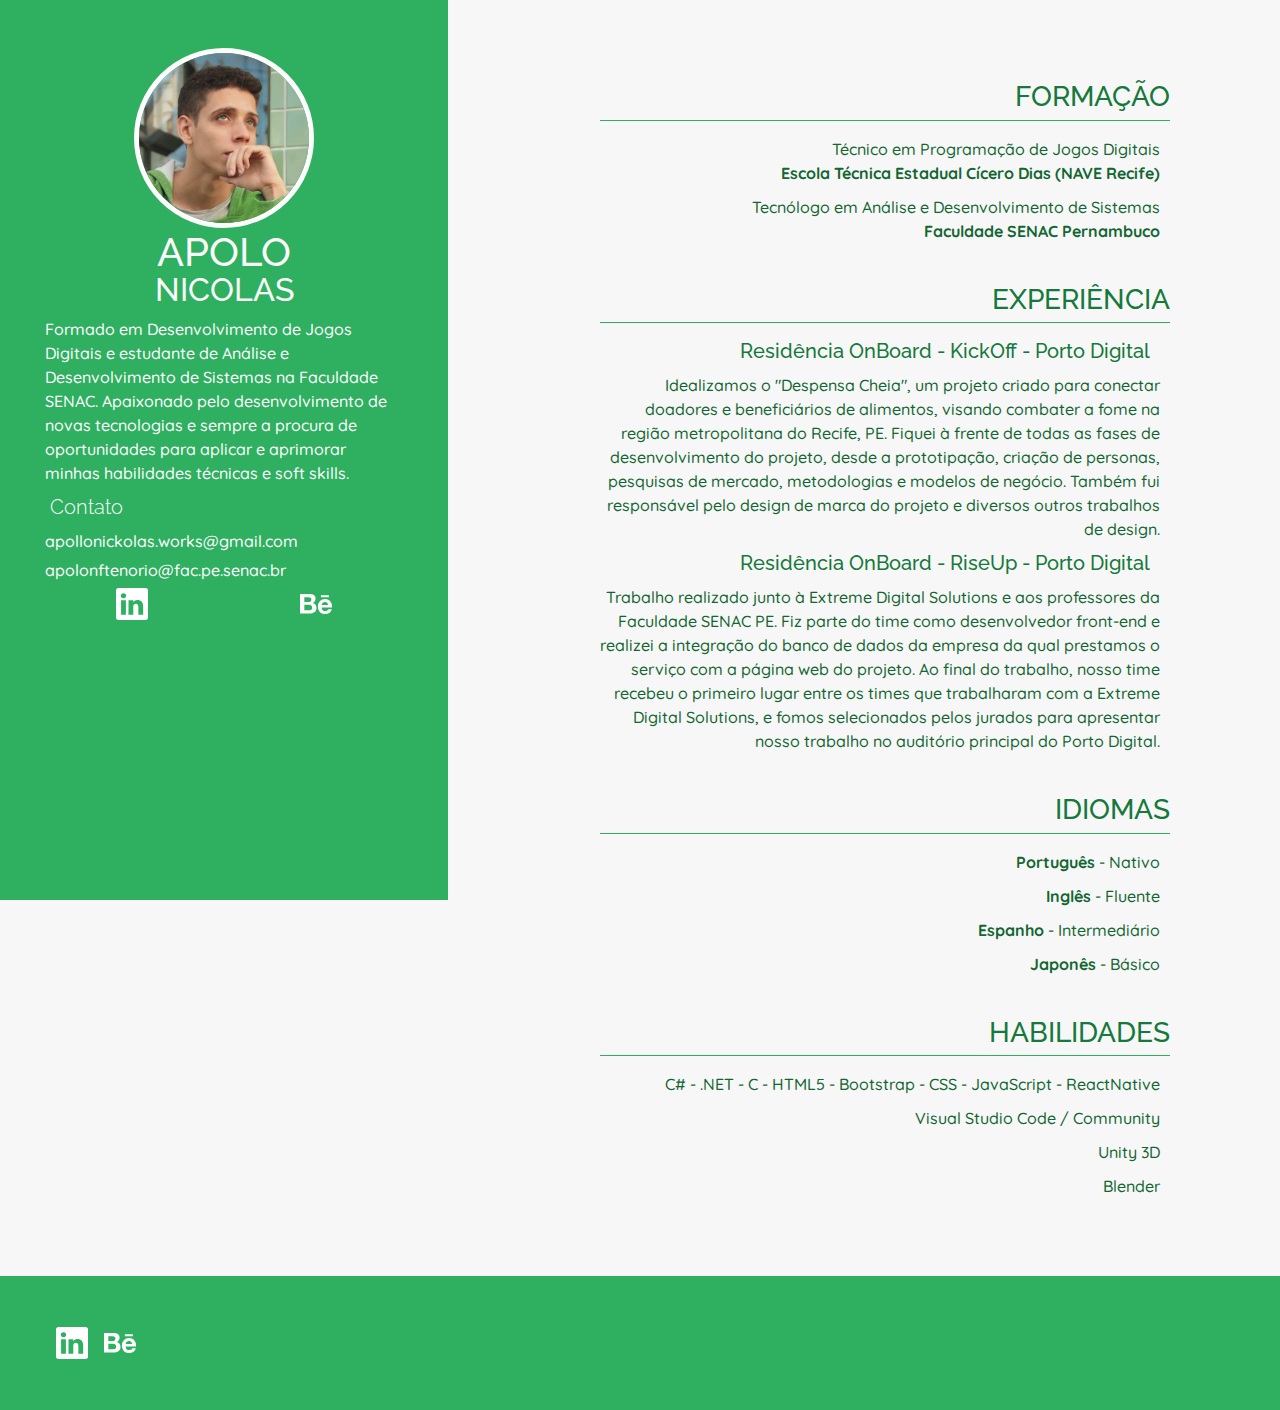
==== index.html @ 93481ec7 "Update and rename curriculo.html to index.html" ====
<!DOCTYPE html>
<html lang="en">
  <head>
    <meta charset="UTF-8" />
    <meta http-equiv="X-UA-Compatible" content="IE=edge" />
    <meta name="viewport" content="width=device-width, initial-scale=1.0" />
    <title>Apolo Nicolas</title>
    <link rel="stylesheet" href="style.css" />
    <link rel="icon" href="icons/icon.ico" />

    <!-- Bootstrap CSS -->
    <link
      rel="stylesheet"
      href="https://cdn.jsdelivr.net/npm/bootstrap@4.4.1/dist/css/bootstrap.min.css"
      integrity="sha384-Vkoo8x4CGsO3+Hhxv8T/Q5PaXtkKtu6ug5TOeNV6gBiFeWPGFN9MuhOf23Q9Ifjh"
      crossorigin="anonymous"
    />

    <style>
      @import url("https://fonts.googleapis.com/css2?family=Overpass:ital,wght@0,200;0,300;0,500;0,700;1,400&display=swap");

      @import url("https://fonts.googleapis.com/css2?family=Raleway:wght@800;900&display=swap");

      @import url("https://fonts.googleapis.com/css2?family=Quicksand:wght@300;400;500;600;700&display=swap");
    </style>
  </head>

  <body>
    <main>
      <div class="container">
        <div class="leftDiv">
          <div class="justifyContainer">
            <img id="profileImage" src="images/perfil.png" />
          </div>

          <h1>APOLO</h1>
          <h2>NICOLAS</h2>

          <p>
            Formado em Desenvolvimento de Jogos Digitais e estudante de Análise
            e Desenvolvimento de Sistemas na Faculdade SENAC. Apaixonado pelo
            desenvolvimento de novas tecnologias e sempre a procura de
            oportunidades para aplicar e aprimorar minhas habilidades técnicas e
            soft skills.
          </p>

          <h3>Contato</h3>
          <p>apollonickolas.works@gmail.com</p>
          <p>apolonftenorio@fac.pe.senac.br</p>

          <div class="justifyContainer">
            <button
              class="button socialMediaButton"
              target="_blank"
              onclick="location.href = 'https://www.linkedin.com/in/apolo-nicolas-55b747216/'"
            >
              <svg
                xmlns="http://www.w3.org/2000/svg"
                width="32"
                fill="white"
                class="bi bi-linkedin"
                viewBox="0 0 16 16"
              >
                <path
                  d="M0 1.146C0 .513.526 0 1.175 0h13.65C15.474 0 16 .513 16 1.146v13.708c0 .633-.526 1.146-1.175 1.146H1.175C.526 16 0 15.487 0 14.854V1.146zm4.943 12.248V6.169H2.542v7.225h2.401zm-1.2-8.212c.837 0 1.358-.554 1.358-1.248-.015-.709-.52-1.248-1.342-1.248-.822 0-1.359.54-1.359 1.248 0 .694.521 1.248 1.327 1.248h.016zm4.908 8.212V9.359c0-.216.016-.432.08-.586.173-.431.568-.878 1.232-.878.869 0 1.216.662 1.216 1.634v3.865h2.401V9.25c0-2.22-1.184-3.252-2.764-3.252-1.274 0-1.845.7-2.165 1.193v.025h-.016a5.54 5.54 0 0 1 .016-.025V6.169h-2.4c.03.678 0 7.225 0 7.225h2.4z"
                />
              </svg>
            </button>

            <button
              class="button socialMediaButton"
              onclick="location.href = 'https://www.behance.net/apolonicolasdesign/resume'"
            >
              <svg
                xmlns="http://www.w3.org/2000/svg"
                width="32"
                fill="white"
                class="bi bi-behance"
                viewBox="0 0 16 16"
              >
                <path
                  d="M4.654 3c.461 0 .887.035 1.278.14.39.07.711.216.996.391.286.176.497.426.641.747.14.32.216.711.216 1.137 0 .496-.106.922-.356 1.242-.215.32-.566.606-.997.817.606.176 1.067.496 1.348.922.281.426.461.957.461 1.563 0 .496-.105.922-.285 1.278a2.317 2.317 0 0 1-.782.887c-.32.215-.711.39-1.137.496a5.329 5.329 0 0 1-1.278.176L0 12.803V3h4.654zm-.285 3.978c.39 0 .71-.105.957-.285.246-.18.355-.497.355-.887 0-.216-.035-.426-.105-.567a.981.981 0 0 0-.32-.355 1.84 1.84 0 0 0-.461-.176c-.176-.035-.356-.035-.567-.035H2.17v2.31c0-.005 2.2-.005 2.2-.005zm.105 4.193c.215 0 .426-.035.606-.07.176-.035.356-.106.496-.216s.25-.215.356-.39c.07-.176.14-.391.14-.641 0-.496-.14-.852-.426-1.102-.285-.215-.676-.32-1.137-.32H2.17v2.734h2.305v.005zm6.858-.035c.286.285.711.426 1.278.426.39 0 .746-.106 1.032-.286.285-.215.46-.426.53-.64h1.74c-.286.851-.712 1.457-1.278 1.848-.566.355-1.243.566-2.06.566a4.135 4.135 0 0 1-1.527-.285 2.827 2.827 0 0 1-1.137-.782 2.851 2.851 0 0 1-.712-1.172c-.175-.461-.25-.957-.25-1.528 0-.531.07-1.032.25-1.493.18-.46.426-.852.747-1.207.32-.32.711-.606 1.137-.782a4.018 4.018 0 0 1 1.493-.285c.606 0 1.137.105 1.598.355.46.25.817.532 1.102.958.285.39.496.851.641 1.348.07.496.105.996.07 1.563h-5.15c0 .58.21 1.11.496 1.396zm2.24-3.732c-.25-.25-.642-.391-1.103-.391-.32 0-.566.07-.781.176-.215.105-.356.25-.496.39a.957.957 0 0 0-.25.497c-.036.175-.07.32-.07.46h3.196c-.07-.526-.25-.882-.497-1.132zm-3.127-3.728h3.978v.957h-3.978v-.957z"
                />
              </svg>
            </button>
          </div>
        </div>

        <div class="rightDiv">
          <h1>FORMAÇÃO</h1>
          <hr class="hr" />
          <p>
            Técnico em Programação de Jogos Digitais <br />
            <b>Escola Técnica Estadual Cícero Dias (NAVE Recife)</b>
          </p>

          <p>
            Tecnólogo em Análise e Desenvolvimento de Sistemas <br />
            <b>Faculdade SENAC Pernambuco</b>
          </p>

          <div class="experiences">
            <h1>EXPERIÊNCIA</h1>
            <hr class="hr" />
            <h2>Residência OnBoard - KickOff - Porto Digital</h2>

            <p>
              Idealizamos o "Despensa Cheia", um projeto criado para conectar
              doadores e beneficiários de alimentos, visando combater a fome na
              região metropolitana do Recife, PE. Fiquei à frente de todas as
              fases de desenvolvimento do projeto, desde a prototipação, criação
              de personas, pesquisas de mercado, metodologias e modelos de
              negócio. Também fui responsável pelo design de marca do projeto e
              diversos outros trabalhos de design.
            </p>

            <h2>Residência OnBoard - RiseUp - Porto Digital</h2>

            <p>
              Trabalho realizado junto à Extreme Digital Solutions e aos
              professores da Faculdade SENAC PE. Fiz parte do time como
              desenvolvedor front-end e realizei a integração do banco de dados
              da empresa da qual prestamos o serviço com a página web do
              projeto. Ao final do trabalho, nosso time recebeu o primeiro lugar
              entre os times que trabalharam com a Extreme Digital Solutions, e
              fomos selecionados pelos jurados para apresentar nosso trabalho no
              auditório principal do Porto Digital.
            </p>
          </div>

          <h1>IDIOMAS</h1>
          <hr class="hr" />
          <p><b>Português</b> - Nativo</p>
          <p><b>Inglês</b> - Fluente</p>
          <p><b>Espanho</b> - Intermediário</p>
          <p><b>Japonês</b> - Básico</p>

          <h1>HABILIDADES</h1>
          <hr class="hr" />
          <p>
            C# - .NET - C - HTML5 - Bootstrap - CSS - JavaScript - ReactNative
          </p>

          <p>Visual Studio Code / Community</p>
          <p>Unity 3D</p>
          <p>Blender</p>
        </div>
      </div>
    </main>
  </body>

  <footer>
    <button
      class="button socialMediaButton"
      target="_blank"
      onclick="location.href = 'https://www.linkedin.com/in/apolo-nicolas-55b747216/'"
    >
      <svg
        xmlns="http://www.w3.org/2000/svg"
        width="32"
        fill="white"
        class="bi bi-linkedin"
        viewBox="0 0 16 16"
      >
        <path
          d="M0 1.146C0 .513.526 0 1.175 0h13.65C15.474 0 16 .513 16 1.146v13.708c0 .633-.526 1.146-1.175 1.146H1.175C.526 16 0 15.487 0 14.854V1.146zm4.943 12.248V6.169H2.542v7.225h2.401zm-1.2-8.212c.837 0 1.358-.554 1.358-1.248-.015-.709-.52-1.248-1.342-1.248-.822 0-1.359.54-1.359 1.248 0 .694.521 1.248 1.327 1.248h.016zm4.908 8.212V9.359c0-.216.016-.432.08-.586.173-.431.568-.878 1.232-.878.869 0 1.216.662 1.216 1.634v3.865h2.401V9.25c0-2.22-1.184-3.252-2.764-3.252-1.274 0-1.845.7-2.165 1.193v.025h-.016a5.54 5.54 0 0 1 .016-.025V6.169h-2.4c.03.678 0 7.225 0 7.225h2.4z"
        />
      </svg>
    </button>

    <button
      class="button socialMediaButton"
      onclick="location.href = 'https://www.behance.net/apolonicolasdesign/resume'"
    >
      <svg
        xmlns="http://www.w3.org/2000/svg"
        width="32"
        fill="white"
        class="bi bi-behance"
        viewBox="0 0 16 16"
      >
        <path
          d="M4.654 3c.461 0 .887.035 1.278.14.39.07.711.216.996.391.286.176.497.426.641.747.14.32.216.711.216 1.137 0 .496-.106.922-.356 1.242-.215.32-.566.606-.997.817.606.176 1.067.496 1.348.922.281.426.461.957.461 1.563 0 .496-.105.922-.285 1.278a2.317 2.317 0 0 1-.782.887c-.32.215-.711.39-1.137.496a5.329 5.329 0 0 1-1.278.176L0 12.803V3h4.654zm-.285 3.978c.39 0 .71-.105.957-.285.246-.18.355-.497.355-.887 0-.216-.035-.426-.105-.567a.981.981 0 0 0-.32-.355 1.84 1.84 0 0 0-.461-.176c-.176-.035-.356-.035-.567-.035H2.17v2.31c0-.005 2.2-.005 2.2-.005zm.105 4.193c.215 0 .426-.035.606-.07.176-.035.356-.106.496-.216s.25-.215.356-.39c.07-.176.14-.391.14-.641 0-.496-.14-.852-.426-1.102-.285-.215-.676-.32-1.137-.32H2.17v2.734h2.305v.005zm6.858-.035c.286.285.711.426 1.278.426.39 0 .746-.106 1.032-.286.285-.215.46-.426.53-.64h1.74c-.286.851-.712 1.457-1.278 1.848-.566.355-1.243.566-2.06.566a4.135 4.135 0 0 1-1.527-.285 2.827 2.827 0 0 1-1.137-.782 2.851 2.851 0 0 1-.712-1.172c-.175-.461-.25-.957-.25-1.528 0-.531.07-1.032.25-1.493.18-.46.426-.852.747-1.207.32-.32.711-.606 1.137-.782a4.018 4.018 0 0 1 1.493-.285c.606 0 1.137.105 1.598.355.46.25.817.532 1.102.958.285.39.496.851.641 1.348.07.496.105.996.07 1.563h-5.15c0 .58.21 1.11.496 1.396zm2.24-3.732c-.25-.25-.642-.391-1.103-.391-.32 0-.566.07-.781.176-.215.105-.356.25-.496.39a.957.957 0 0 0-.25.497c-.036.175-.07.32-.07.46h3.196c-.07-.526-.25-.882-.497-1.132zm-3.127-3.728h3.978v.957h-3.978v-.957z"
        />
      </svg>
    </button>
  </footer>
</html>
---- style.css ----
h1 {
  font-family: "Raleway", sans-serif;
  font-weight: 700;
  color: rgb(250, 250, 250);
  font-size: 48px;

  margin-top: 0px;

  text-align: center;
}

h2 {
  font-family: "Raleway", sans-serif;
  font-weight: 700;
  font-size: 39px;
  color: rgb(250, 250, 250);

  text-align: center;
}

h3 {
  font-family: "Raleway", sans-serif;
  font-weight: 300 !important;
  font-size: 20px !important;
}

body {
  text-align: center;
  align-self: center;

  background-color: #f7f7f7 !important;

  font-family: "Quicksand", sans-serif !important;
  font-weight: 500 !important;
}

/* https://coolors.co/palette/d6d2d2-f1e4f3-f4bbd3-f686bd-fe5d9f */

.container {
  display: flex;

  margin-bottom: 38px;
}

.leftDiv {
  width: 35%;
  background-color: #2faf60;
  position: fixed;
  top: 0;
  left: 0;
  bottom: 0;

  padding: 20px 40px 40px 40px;
}

.rightDiv {
  flex: 1;
  margin-left: 300px; /* Adjust this to match the width of the left part */

  align-self: right;

  color: #126632;

  background-color: #f7f7f7;

  text-align: right;
  text-overflow: clip;

  padding-left: 15px;
  padding-right: 25px;

  padding-top: 20px;
  padding-bottom: 30px;

  margin-top: 20px;
}

.leftDiv p {
  text-align: left;
  text-overflow: clip;

  margin: 5px;

  color: white;
}

.leftDiv h1 {
  margin-bottom: -5px;
}

.leftDiv h3 {
  text-align: left;
  text-overflow: clip;

  margin: 10px;

  color: white;
}

.justifyContainer {
  display: flex;
  justify-content: center;
  align-items: center;
}

.rightDiv p {
  margin-bottom: -12px;
  margin: 10px;
  margin-left: 200px;
}

.rightDiv h1 {
  color: #16793c;
  font-size: 28px;

  text-align: right;

  margin-top: 40px;
  margin-bottom: -10px;
}

.hr {
  border-color: #2faf60;
  margin-left: 200px;
}

.rightDiv h2 {
  color: #16793c;
  font-size: 20px;

  text-align: right;

  margin-top: 10px;

  margin-right: 20px;
}

a {
  margin-bottom: 50px;

  width: 80px;
  height: 30px;

  background-color: #40798c;
  color: white;

  font-family: "Overpass", sans-serif;
  border: none;
}

.contactForm {
  font-family: "Overpass", sans-serif;
  font-weight: 300;

  color: #0b2027;
}

#profileImage {
  border: 5px solid #fcfcfc;

  width: 180px;

  overflow: hidden;
  object-fit: cover;

  margin-top: 28px;

  border-radius: 100%;
}

.socialMediaButton {
  border: none;
  margin: auto;
  background-color: #40798c00;
}

.mask1 {
  -webkit-mask-image: url(w3logo.png);
  mask-image: url(w3logo.png);
  -webkit-mask-repeat: no-repeat;
  mask-repeat: no-repeat;
}

footer {
  flex: 1;
  padding: 50px;

  align-items: center;
  justify-content: center;

  background-color: #2faf60;
}
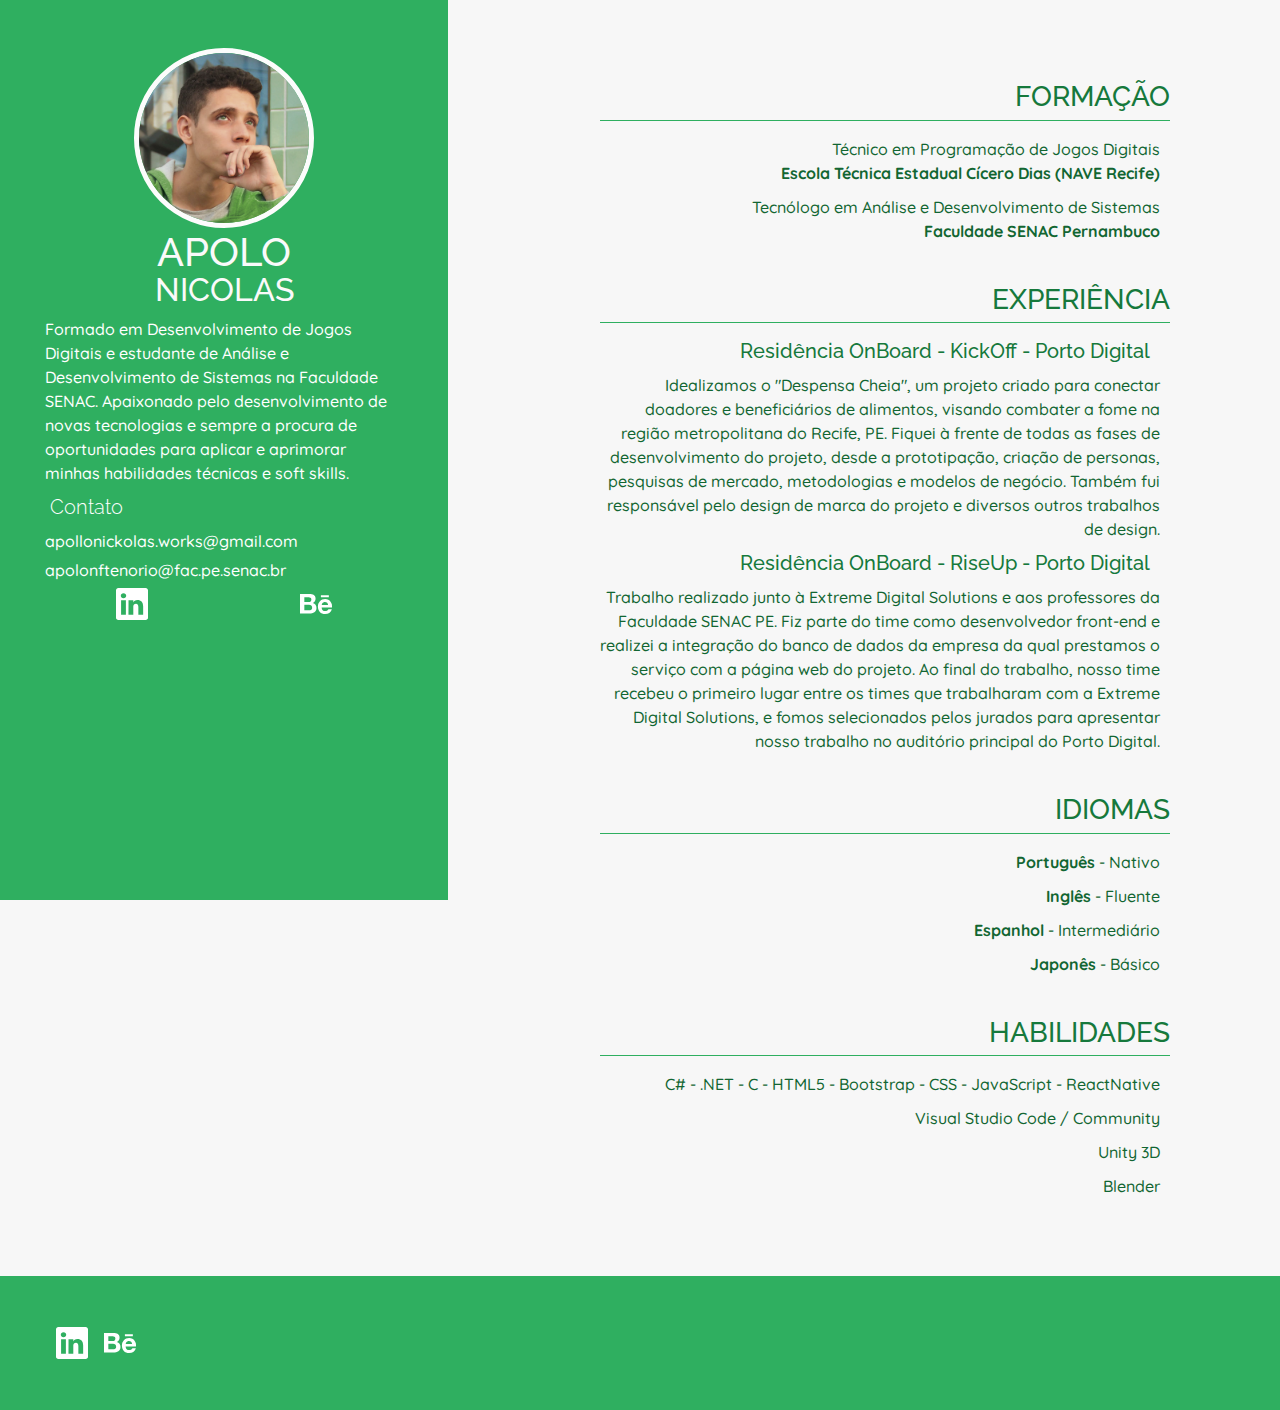
==== commit 366238a7: "Update index.html" ====
--- a/index.html
+++ b/index.html
@@ -132,7 +132,7 @@
           <hr class="hr" />
           <p><b>Português</b> - Nativo</p>
           <p><b>Inglês</b> - Fluente</p>
-          <p><b>Espanho</b> - Intermediário</p>
+          <p><b>Espanhol</b> - Intermediário</p>
           <p><b>Japonês</b> - Básico</p>
 
           <h1>HABILIDADES</h1>
